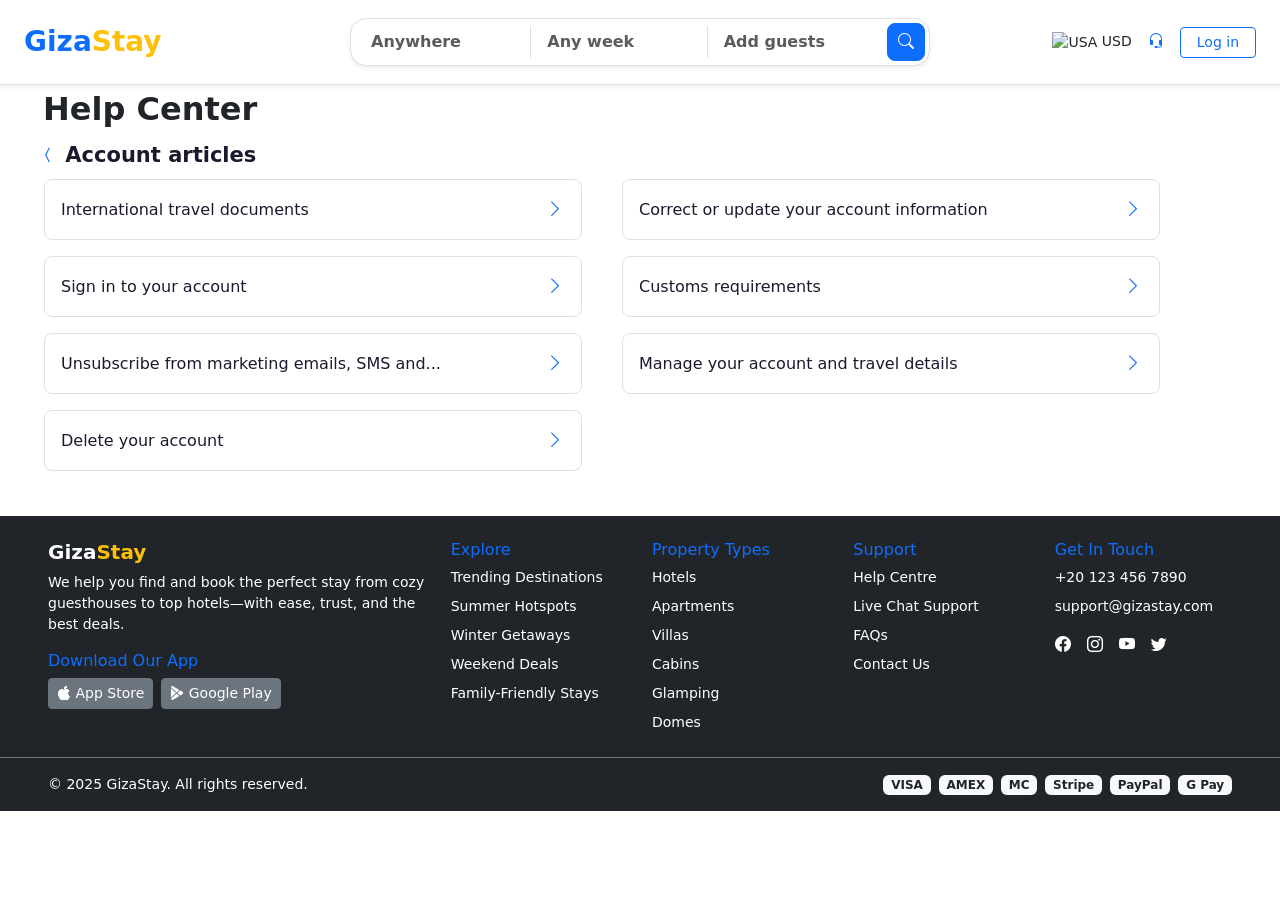
==== GizaStay-Final/account.html @ 83911e8e "final project" ====
<!doctype html>
<html lang="en">
  <head>
    <meta charset="UTF-8" />
    <meta name="viewport" content="width=device-width, initial-scale=1.0" />
    <link rel="preconnect" href="https://fonts.googleapis.com" />
    <link rel="preconnect" href="https://fonts.gstatic.com" crossorigin />
    <link
      rel="stylesheet"
      href="https://cdnjs.cloudflare.com/ajax/libs/font-awesome/6.5.1/css/all.min.css"
    />
    <link
      href="https://cdn.jsdelivr.net/npm/bootstrap@5.3.8/dist/css/bootstrap.min.css"
      rel="stylesheet"
    />
    <script src="https://code.iconify.design/iconify-icon/2.1.0/iconify-icon.min.js"></script>
    <link
      rel="stylesheet"
      href="https://cdn.jsdelivr.net/npm/bootstrap-icons@1.13.1/font/bootstrap-icons.min.css"
    />
    <link rel="stylesheet" href="css/account.css" />
    <title>Account articles</title>
  </head>
  <body>
    <section id="account.html" class="acc-page">
    <style>
      @media (min-width: 992px) {
        .nav-search-box {
          position: absolute;
          left: 50%;
          transform: translateX(-50%);
        }
      }
    </style>
    <nav class="navbar bg-white border-bottom shadow-sm py-3 sticky-top">
      <div
        class="container-fluid px-4 d-flex align-items-center gap-3 flex-wrap position-relative"
      >
        <a
          href="index.html"
          class="navbar-brand fw-bold fs-3 text-primary order-1 me-0"
          >Giza<span class="text-warning">Stay</span></a
        >

        <div
          class="nav-search-box d-flex align-items-center bg-white border rounded-4 p-1 shadow-sm w-100 mx-auto order-3 order-lg-2 flex-lg-grow-1"
          style="max-width: 580px"
        >
          <div
            class="d-flex align-items-center justify-content-between px-3 py-1 flex-fill border-end"
          >
            <input
              type="text"
              id="navDest"
              class="form-control border-0 p-0 fw-bold shadow-none text-dark bg-transparent"
              placeholder="Anywhere"
              readonly
            />
          </div>
          <div
            class="d-flex align-items-center justify-content-between px-3 py-1 flex-fill border-end"
          >
            <input
              type="text"
              id="navDates"
              class="form-control border-0 p-0 fw-bold shadow-none text-dark bg-transparent"
              placeholder="Any week"
              readonly
            />
          </div>
          <div
            class="d-flex align-items-center justify-content-between px-3 py-1 flex-fill"
          >
            <input
              type="text"
              id="navGuests"
              class="form-control border-0 p-0 fw-bold shadow-none text-dark bg-transparent"
              placeholder="Add guests"
              readonly
            />
          </div>
          <button
            type="button"
            class="btn btn-primary rounded-3 d-flex align-items-center justify-content-center flex-shrink-0 ms-1"
            style="width: 38px; height: 38px"
            data-bs-toggle="modal"
            data-bs-target="#navSearchModal"
          >
            <i class="bi bi-search"></i>
          </button>
        </div>

        <div class="d-flex align-items-center gap-3 order-2 ms-auto order-lg-3">
          <span class="small"
            ><img src="https://flagcdn.com/w20/us.png" width="16" alt="USA" />
            USD</span
          >
          <a href="helpcen.html" class="text-primary"
            ><i class="bi bi-headset"></i
          ></a>
          <a href="profile.html" class="profile-link"
            ><img
              src="https://i.pravatar.cc/100?img=47"
              width="32"
              height="32"
              class="rounded-circle"
          /></a>
        </div>
      </div>
    </nav>

    <div
      class="modal fade"
      id="navSearchModal"
      tabindex="-1"
      aria-labelledby="navSearchModalLabel"
      aria-hidden="true"
    >
      <div class="modal-dialog">
        <div class="modal-content">
          <div class="modal-header">
            <h1 class="modal-title fs-5" id="navSearchModalLabel">
              Search stays
            </h1>
            <button
              type="button"
              class="btn-close"
              data-bs-dismiss="modal"
              aria-label="Close"
            ></button>
          </div>
          <div class="modal-body">
            <label class="form-label fw-semibold" for="mDest"
              >Destination</label
            >
            <input
              type="text"
              id="mDest"
              class="form-control mb-1"
              placeholder="e.g. Cairo, Barcelona, Nice"
            />
            <div id="mDestError" class="text-danger small mb-2 d-none">
              Please enter a destination.
            </div>
            <label class="form-label fw-semibold" for="mCheckin"
              >Check in</label
            >
            <input type="date" id="mCheckin" class="form-control mb-3" />
            <label class="form-label fw-semibold" for="mCheckout"
              >Check out</label
            >
            <input type="date" id="mCheckout" class="form-control mb-2" />
            <div id="mDatesError" class="text-danger small mb-2 d-none">
              Check-out date must be after check-in date.
            </div>
            <label class="form-label fw-semibold" for="mGuests">Guests</label>
            <select id="mGuests" class="form-select">
              <option value="1">1 guest</option>
              <option value="2" selected>2 guests</option>
              <option value="3">3 guests</option>
              <option value="4">4+ guests</option>
            </select>
          </div>
          <div class="modal-footer">
            <button
              type="button"
              class="btn btn-secondary"
              data-bs-dismiss="modal"
            >
              Close
            </button>
            <button
              type="button"
              class="btn btn-primary"
              id="searchApply"
            >
              Search
            </button>
          </div>
        </div>
      </div>
    </div>

<div class="container">
        <div class="hero-content">
          <div class="everything">
            <h1>Help Center</h1>
            <h3 id="pageTitle">
              <a
                href="helpcen.html"
                class="text-decoration-none text-primary"
                aria-label="Back to Help Center"
                ><i class="bi bi-chevron-compact-left"></i></a
              >
              Account articles
            </h3>

            <div class="help-grid">
              <a href="Interna.html" class="help-item">
                <span class="label">International travel documents</span>
                <span class="arrow"><i class="bi bi-chevron-right"></i></span>
              </a>

              <a href="#help" class="help-item" data-article="update-info">
                <span class="label"
                  >Correct or update your account information</span
                >
                <span class="arrow"><i class="bi bi-chevron-right"></i></span>
              </a>

              <a href="#help" class="help-item" data-article="sign-in">
                <span class="label">Sign in to your account</span>
                <span class="arrow"><i class="bi bi-chevron-right"></i></span>
              </a>

              <a href="#help" class="help-item" data-article="customs">
                <span class="label">Customs requirements</span>
                <span class="arrow"><i class="bi bi-chevron-right"></i></span>
              </a>

              <a href="#help" class="help-item" data-article="unsubscribe">
                <span class="label"
                  >Unsubscribe from marketing emails, SMS and...</span
                >
                <span class="arrow"><i class="bi bi-chevron-right"></i></span>
              </a>

              <a href="#help" class="help-item" data-article="manage">
                <span class="label"
                  >Manage your account and travel details</span
                >
                <span class="arrow"><i class="bi bi-chevron-right"></i></span>
              </a>

              <a href="#help" class="help-item" data-article="delete">
                <span class="label">Delete your account</span>
                <span class="arrow"><i class="bi bi-chevron-right"></i></span>
              </a>
            </div>
          </div>
        </div>
      </div>
    </section>
        <footer class="bg-dark text-white mt-5">
      <div class="container-fluid px-5 py-4">
        <div class="row g-4">
          <div class="col-lg-4">
            <h5 class="fw-bold">Giza<span class="text-warning">Stay</span></h5>

            <p class="small">
              We help you find and book the perfect stay from cozy guesthouses
              to top hotels—with ease, trust, and the best deals.
            </p>

            <h6 class="text-primary">Download Our App</h6>

            <div class="d-flex gap-2">
              <a href="#" class="btn btn-secondary btn-sm">
                <i class="bi bi-apple"></i>
                App Store
              </a>

              <a href="#" class="btn btn-secondary btn-sm">
                <i class="bi bi-google-play"></i>
                Google Play
              </a>
            </div>
          </div>

          <div class="col-6 col-lg-2">
            <h6 class="text-primary">Explore</h6>

            <a
              href="#"
              class="d-block text-white text-decoration-none small mb-2"
              >Trending Destinations</a
            >
            <a
              href="#"
              class="d-block text-white text-decoration-none small mb-2"
              >Summer Hotspots</a
            >
            <a
              href="#"
              class="d-block text-white text-decoration-none small mb-2"
              >Winter Getaways</a
            >
            <a
              href="#"
              class="d-block text-white text-decoration-none small mb-2"
              >Weekend Deals</a
            >
            <a href="#" class="d-block text-white text-decoration-none small"
              >Family-Friendly Stays</a
            >
          </div>

          <div class="col-6 col-lg-2">
            <h6 class="text-primary">Property Types</h6>

            <a
              href="#"
              class="d-block text-white text-decoration-none small mb-2"
              >Hotels</a
            >
            <a
              href="#"
              class="d-block text-white text-decoration-none small mb-2"
              >Apartments</a
            >
            <a
              href="#"
              class="d-block text-white text-decoration-none small mb-2"
              >Villas</a
            >
            <a
              href="#"
              class="d-block text-white text-decoration-none small mb-2"
              >Cabins</a
            >
            <a
              href="#"
              class="d-block text-white text-decoration-none small mb-2"
              >Glamping</a
            >
            <a href="#" class="d-block text-white text-decoration-none small"
              >Domes</a
            >
          </div>

          <div class="col-6 col-lg-2">
            <h6 class="text-primary">Support</h6>

            <a
              href="helpcen.html"
              class="d-block text-white text-decoration-none small mb-2"
              >Help Centre</a
            >
            <a
              href="#"
              class="d-block text-white text-decoration-none small mb-2"
              >Live Chat Support</a
            >
            <a
              href="#"
              class="d-block text-white text-decoration-none small mb-2"
              >FAQs</a
            >
            <a href="#" class="d-block text-white text-decoration-none small"
              >Contact Us</a
            >
          </div>

          <div class="col-6 col-lg-2">
            <h6 class="text-primary">Get In Touch</h6>

            <p class="small mb-2">+20 123 456 7890</p>
            <p class="small">support@gizastay.com</p>

            <div class="d-flex gap-3">
              <a href="#" class="text-white">
                <i class="bi bi-facebook"></i>
              </a>

              <a href="#" class="text-white">
                <i class="bi bi-instagram"></i>
              </a>

              <a href="#" class="text-white">
                <i class="bi bi-youtube"></i>
              </a>

              <a href="#" class="text-white">
                <i class="bi bi-twitter"></i>
              </a>
            </div>
          </div>
        </div>
      </div>

      <div class="border-top border-secondary py-3">
        <div class="container-fluid px-5">
          <div
            class="d-flex flex-column flex-md-row justify-content-between align-items-center gap-3"
          >
            <small> © 2025 GizaStay. All rights reserved. </small>

            <div class="d-flex gap-2">
              <span class="badge bg-light text-dark">VISA</span>
              <span class="badge bg-light text-dark">AMEX</span>
              <span class="badge bg-light text-dark">MC</span>
              <span class="badge bg-light text-dark">Stripe</span>
              <span class="badge bg-light text-dark">PayPal</span>
              <span class="badge bg-light text-dark">G Pay</span>
            </div>
          </div>
        </div>
      </div>
    </footer>

    <script src="js/helpcen.js"></script>
    <script src="https://cdn.jsdelivr.net/npm/bootstrap@5.3.3/dist/js/bootstrap.bundle.min.js"></script>
    <script src="script.js"></script>
    <script src="js/app.js"></script>
  </body>
</html>
---- GizaStay-Final/css/account.css ----
.help-grid {
  display: grid;
  grid-template-columns: 1fr 1fr;
  gap: 16px 40px;
  position: relative;
  left: -38px;
  bottom: -3px;
}

.help-item {
  display: flex;
  align-items: center;
  gap: 12px;
  padding: 16px;
  border: 1px solid #e0e0e0;
  border-radius: 8px;
  text-decoration: none;
  color: #1a1a2e;
}

.help-item .arrow {
  margin-left: auto;
}
.everything h1 {
  font-size: 32px;
  line-height: 42px;
  font-weight: 600;
  position: relative;
  top: 3px;
  left: -39px;
}
.everything h3 {
  font-size: 21px;
  line-height: 32px;
  font-weight: 600;
  color: #1a1a2e;
  position: relative;
  bottom: -4px;
  left: -42px;
}
.everything i {
  font-size: 18px;
  position: relative;
  top: 0px;
  color: #0d6efd;
  left: -1px;
}
.help-item:hover {
  box-shadow: 5px 5px 10px rgb(0, 89, 255);
  transition: 0.3s;
}
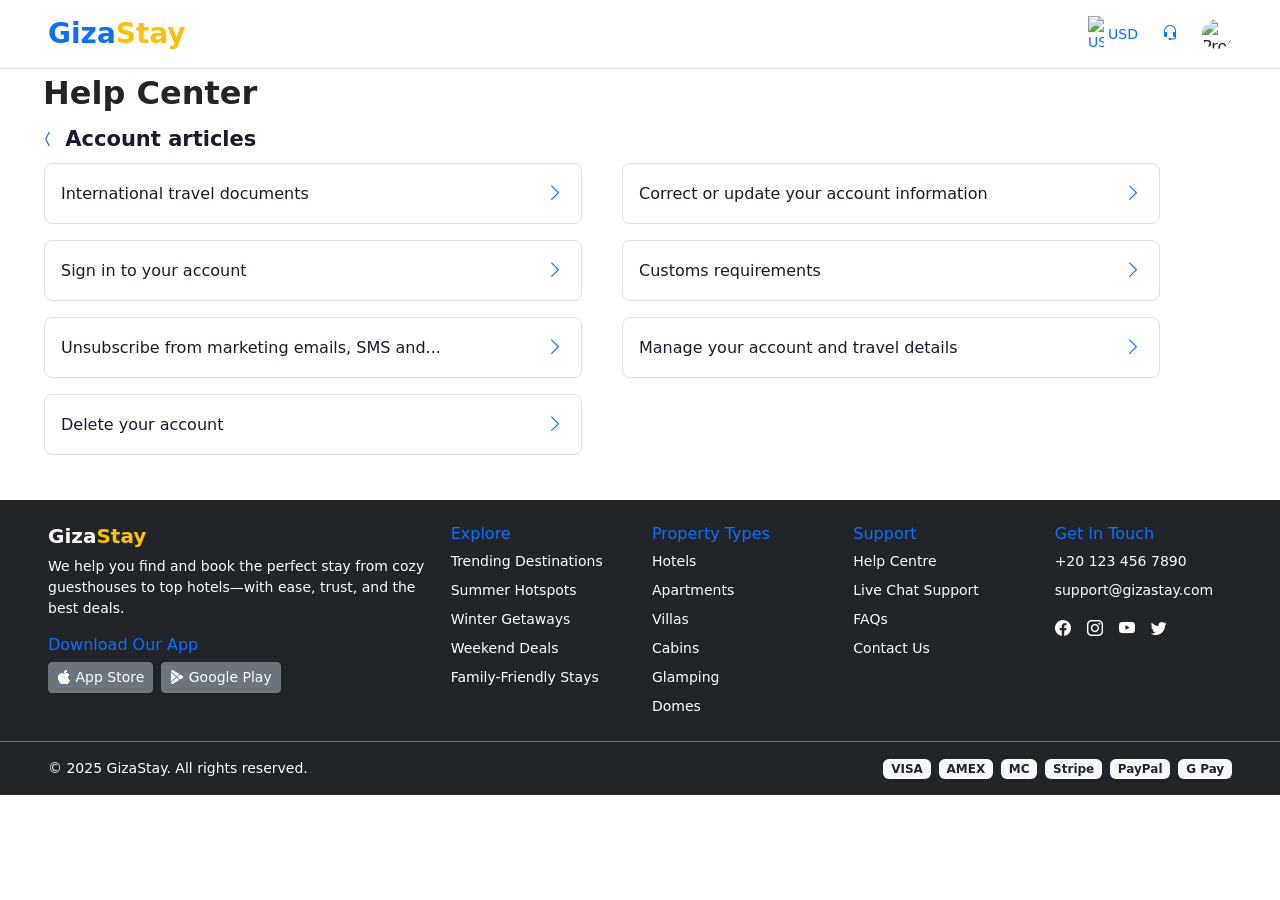
==== commit f750e941: "help center updated" ====
--- a/GizaStay-Final/account.html
+++ b/GizaStay-Final/account.html
@@ -1,406 +1,224 @@
-<!doctype html>
+<!DOCTYPE html>
 <html lang="en">
-  <head>
-    <meta charset="UTF-8" />
-    <meta name="viewport" content="width=device-width, initial-scale=1.0" />
-    <link rel="preconnect" href="https://fonts.googleapis.com" />
-    <link rel="preconnect" href="https://fonts.gstatic.com" crossorigin />
-    <link
-      rel="stylesheet"
-      href="https://cdnjs.cloudflare.com/ajax/libs/font-awesome/6.5.1/css/all.min.css"
-    />
-    <link
-      href="https://cdn.jsdelivr.net/npm/bootstrap@5.3.8/dist/css/bootstrap.min.css"
-      rel="stylesheet"
-    />
+    <head>
+<meta charset="UTF-8">
+    <meta name="viewport" content="width=device-width, initial-scale=1.0">
+      <link rel="preconnect" href="https://fonts.googleapis.com">
+    <link rel="preconnect" href="https://fonts.gstatic.com" crossorigin>
+    <link rel="stylesheet" href="https://cdnjs.cloudflare.com/ajax/libs/font-awesome/6.5.1/css/all.min.css">
+    <link href="https://cdn.jsdelivr.net/npm/bootstrap@5.3.8/dist/css/bootstrap.min.css" rel="stylesheet">
     <script src="https://code.iconify.design/iconify-icon/2.1.0/iconify-icon.min.js"></script>
-    <link
-      rel="stylesheet"
-      href="https://cdn.jsdelivr.net/npm/bootstrap-icons@1.13.1/font/bootstrap-icons.min.css"
-    />
-    <link rel="stylesheet" href="css/account.css" />
-    <title>Account articles</title>
-  </head>
-  <body>
+   <link rel="stylesheet" href="https://cdn.jsdelivr.net/npm/bootstrap-icons@1.13.1/font/bootstrap-icons.min.css">
+   <link rel="stylesheet" href="css/account.css">
+   <title>Account articles</title>
+   </head>
+   <body>
     <section id="account.html" class="acc-page">
-    <style>
-      @media (min-width: 992px) {
-        .nav-search-box {
-          position: absolute;
-          left: 50%;
-          transform: translateX(-50%);
-        }
-      }
-    </style>
-    <nav class="navbar bg-white border-bottom shadow-sm py-3 sticky-top">
-      <div
-        class="container-fluid px-4 d-flex align-items-center gap-3 flex-wrap position-relative"
+        <!-- navbar -->
+           <nav class="navbar bg-white border-bottom">
+  <div class="container-fluid px-5">
+
+    <a href="#" class="navbar-brand fw-bold fs-3 text-primary">
+      Giza<span class="text-warning">Stay</span>
+    </a>
+
+    <div class="d-flex align-items-center gap-4">
+
+      <a href="#" class="text-decoration-none text-primary small d-flex align-items-center gap-1">
+        <img
+          src="https://flagcdn.com/w20/us.png"
+          width="16"
+          alt="USA"
+        >
+        USD
+      </a>
+
+      <a href="#" class="text-primary">
+        <i class="bi bi-headset"></i>
+      </a>
+
+      <img
+        src="https://i.pravatar.cc/100?img=47"
+        class="rounded-circle"
+        width="30"
+        height="30"
+        alt="Profile"
       >
-        <a
-          href="index.html"
-          class="navbar-brand fw-bold fs-3 text-primary order-1 me-0"
-          >Giza<span class="text-warning">Stay</span></a
-        >
-
-        <div
-          class="nav-search-box d-flex align-items-center bg-white border rounded-4 p-1 shadow-sm w-100 mx-auto order-3 order-lg-2 flex-lg-grow-1"
-          style="max-width: 580px"
-        >
-          <div
-            class="d-flex align-items-center justify-content-between px-3 py-1 flex-fill border-end"
-          >
-            <input
-              type="text"
-              id="navDest"
-              class="form-control border-0 p-0 fw-bold shadow-none text-dark bg-transparent"
-              placeholder="Anywhere"
-              readonly
-            />
-          </div>
-          <div
-            class="d-flex align-items-center justify-content-between px-3 py-1 flex-fill border-end"
-          >
-            <input
-              type="text"
-              id="navDates"
-              class="form-control border-0 p-0 fw-bold shadow-none text-dark bg-transparent"
-              placeholder="Any week"
-              readonly
-            />
-          </div>
-          <div
-            class="d-flex align-items-center justify-content-between px-3 py-1 flex-fill"
-          >
-            <input
-              type="text"
-              id="navGuests"
-              class="form-control border-0 p-0 fw-bold shadow-none text-dark bg-transparent"
-              placeholder="Add guests"
-              readonly
-            />
-          </div>
-          <button
-            type="button"
-            class="btn btn-primary rounded-3 d-flex align-items-center justify-content-center flex-shrink-0 ms-1"
-            style="width: 38px; height: 38px"
-            data-bs-toggle="modal"
-            data-bs-target="#navSearchModal"
-          >
-            <i class="bi bi-search"></i>
-          </button>
-        </div>
-
-        <div class="d-flex align-items-center gap-3 order-2 ms-auto order-lg-3">
-          <span class="small"
-            ><img src="https://flagcdn.com/w20/us.png" width="16" alt="USA" />
-            USD</span
-          >
-          <a href="helpcen.html" class="text-primary"
-            ><i class="bi bi-headset"></i
-          ></a>
-          <a href="profile.html" class="profile-link"
-            ><img
-              src="https://i.pravatar.cc/100?img=47"
-              width="32"
-              height="32"
-              class="rounded-circle"
-          /></a>
-        </div>
-      </div>
-    </nav>
-
-    <div
-      class="modal fade"
-      id="navSearchModal"
-      tabindex="-1"
-      aria-labelledby="navSearchModalLabel"
-      aria-hidden="true"
-    >
-      <div class="modal-dialog">
-        <div class="modal-content">
-          <div class="modal-header">
-            <h1 class="modal-title fs-5" id="navSearchModalLabel">
-              Search stays
-            </h1>
-            <button
-              type="button"
-              class="btn-close"
-              data-bs-dismiss="modal"
-              aria-label="Close"
-            ></button>
-          </div>
-          <div class="modal-body">
-            <label class="form-label fw-semibold" for="mDest"
-              >Destination</label
-            >
-            <input
-              type="text"
-              id="mDest"
-              class="form-control mb-1"
-              placeholder="e.g. Cairo, Barcelona, Nice"
-            />
-            <div id="mDestError" class="text-danger small mb-2 d-none">
-              Please enter a destination.
-            </div>
-            <label class="form-label fw-semibold" for="mCheckin"
-              >Check in</label
-            >
-            <input type="date" id="mCheckin" class="form-control mb-3" />
-            <label class="form-label fw-semibold" for="mCheckout"
-              >Check out</label
-            >
-            <input type="date" id="mCheckout" class="form-control mb-2" />
-            <div id="mDatesError" class="text-danger small mb-2 d-none">
-              Check-out date must be after check-in date.
-            </div>
-            <label class="form-label fw-semibold" for="mGuests">Guests</label>
-            <select id="mGuests" class="form-select">
-              <option value="1">1 guest</option>
-              <option value="2" selected>2 guests</option>
-              <option value="3">3 guests</option>
-              <option value="4">4+ guests</option>
-            </select>
-          </div>
-          <div class="modal-footer">
-            <button
-              type="button"
-              class="btn btn-secondary"
-              data-bs-dismiss="modal"
-            >
-              Close
-            </button>
-            <button
-              type="button"
-              class="btn btn-primary"
-              id="searchApply"
-            >
-              Search
-            </button>
-          </div>
-        </div>
-      </div>
+
     </div>
 
-<div class="container">
-        <div class="hero-content">
-          <div class="everything">
-            <h1>Help Center</h1>
-            <h3 id="pageTitle">
-              <a
-                href="helpcen.html"
-                class="text-decoration-none text-primary"
-                aria-label="Back to Help Center"
-                ><i class="bi bi-chevron-compact-left"></i></a
-              >
-              Account articles
-            </h3>
-
-            <div class="help-grid">
-              <a href="Interna.html" class="help-item">
-                <span class="label">International travel documents</span>
-                <span class="arrow"><i class="bi bi-chevron-right"></i></span>
-              </a>
-
-              <a href="#help" class="help-item" data-article="update-info">
-                <span class="label"
-                  >Correct or update your account information</span
-                >
-                <span class="arrow"><i class="bi bi-chevron-right"></i></span>
-              </a>
-
-              <a href="#help" class="help-item" data-article="sign-in">
-                <span class="label">Sign in to your account</span>
-                <span class="arrow"><i class="bi bi-chevron-right"></i></span>
-              </a>
-
-              <a href="#help" class="help-item" data-article="customs">
-                <span class="label">Customs requirements</span>
-                <span class="arrow"><i class="bi bi-chevron-right"></i></span>
-              </a>
-
-              <a href="#help" class="help-item" data-article="unsubscribe">
-                <span class="label"
-                  >Unsubscribe from marketing emails, SMS and...</span
-                >
-                <span class="arrow"><i class="bi bi-chevron-right"></i></span>
-              </a>
-
-              <a href="#help" class="help-item" data-article="manage">
-                <span class="label"
-                  >Manage your account and travel details</span
-                >
-                <span class="arrow"><i class="bi bi-chevron-right"></i></span>
-              </a>
-
-              <a href="#help" class="help-item" data-article="delete">
-                <span class="label">Delete your account</span>
-                <span class="arrow"><i class="bi bi-chevron-right"></i></span>
-              </a>
-            </div>
-          </div>
-        </div>
-      </div>
+  </div>
+</nav>
+           <div class="container">
+            <div class="hero-content">
+                <div class="everything">
+                    <h1>Help Center</h1>
+          <h3 id="pageTitle"><i class="bi bi-chevron-compact-left"></i>
+          Account articles
+        </h3>
+
+        <div class="help-grid">
+            <a href="Interna.html" class="help-item">
+              <span class="label">International travel documents</span>
+               <span class="arrow"><i class="bi bi-chevron-right"></i></span>
+            </a>
+
+            <a href="#" class="help-item">
+              <span class="label">Correct or update your account information</span>
+               <span class="arrow"><i class="bi bi-chevron-right"></i></span>
+            </a>
+
+            <a href="#" class="help-item">
+              <span class="label">Sign in to your account</span>
+               <span class="arrow"><i class="bi bi-chevron-right"></i></span>
+            </a>
+
+            <a href="#" class="help-item">
+              <span class="label">Customs requirements</span>
+               <span class="arrow"><i class="bi bi-chevron-right"></i></span>
+            </a>
+
+            <a href="#" class="help-item">
+              <span class="label">Unsubscribe from marketing emails, SMS and...</span>
+               <span class="arrow"><i class="bi bi-chevron-right"></i></span>
+            </a>
+
+            <a href="#" class="help-item">
+              <span class="label">Manage your account and travel details</span>
+               <span class="arrow"><i class="bi bi-chevron-right"></i></span>
+            </a>
+
+            <a href="#" class="help-item">
+              <span class="label">Delete your account</span>
+               <span class="arrow"><i class="bi bi-chevron-right"></i></span>
+            </a>
+        </div>
+
+                </div>
+            </div>
+        </div>
     </section>
-        <footer class="bg-dark text-white mt-5">
-      <div class="container-fluid px-5 py-4">
+     <!-- footer -->
+<footer class="bg-dark text-white mt-5">
+    <div class="container-fluid px-5 py-4">
         <div class="row g-4">
-          <div class="col-lg-4">
-            <h5 class="fw-bold">Giza<span class="text-warning">Stay</span></h5>
-
-            <p class="small">
-              We help you find and book the perfect stay from cozy guesthouses
-              to top hotels—with ease, trust, and the best deals.
-            </p>
-
-            <h6 class="text-primary">Download Our App</h6>
-
-            <div class="d-flex gap-2">
-              <a href="#" class="btn btn-secondary btn-sm">
-                <i class="bi bi-apple"></i>
-                App Store
-              </a>
-
-              <a href="#" class="btn btn-secondary btn-sm">
-                <i class="bi bi-google-play"></i>
-                Google Play
-              </a>
-            </div>
-          </div>
-
-          <div class="col-6 col-lg-2">
-            <h6 class="text-primary">Explore</h6>
-
-            <a
-              href="#"
-              class="d-block text-white text-decoration-none small mb-2"
-              >Trending Destinations</a
-            >
-            <a
-              href="#"
-              class="d-block text-white text-decoration-none small mb-2"
-              >Summer Hotspots</a
-            >
-            <a
-              href="#"
-              class="d-block text-white text-decoration-none small mb-2"
-              >Winter Getaways</a
-            >
-            <a
-              href="#"
-              class="d-block text-white text-decoration-none small mb-2"
-              >Weekend Deals</a
-            >
-            <a href="#" class="d-block text-white text-decoration-none small"
-              >Family-Friendly Stays</a
-            >
-          </div>
-
-          <div class="col-6 col-lg-2">
-            <h6 class="text-primary">Property Types</h6>
-
-            <a
-              href="#"
-              class="d-block text-white text-decoration-none small mb-2"
-              >Hotels</a
-            >
-            <a
-              href="#"
-              class="d-block text-white text-decoration-none small mb-2"
-              >Apartments</a
-            >
-            <a
-              href="#"
-              class="d-block text-white text-decoration-none small mb-2"
-              >Villas</a
-            >
-            <a
-              href="#"
-              class="d-block text-white text-decoration-none small mb-2"
-              >Cabins</a
-            >
-            <a
-              href="#"
-              class="d-block text-white text-decoration-none small mb-2"
-              >Glamping</a
-            >
-            <a href="#" class="d-block text-white text-decoration-none small"
-              >Domes</a
-            >
-          </div>
-
-          <div class="col-6 col-lg-2">
-            <h6 class="text-primary">Support</h6>
-
-            <a
-              href="helpcen.html"
-              class="d-block text-white text-decoration-none small mb-2"
-              >Help Centre</a
-            >
-            <a
-              href="#"
-              class="d-block text-white text-decoration-none small mb-2"
-              >Live Chat Support</a
-            >
-            <a
-              href="#"
-              class="d-block text-white text-decoration-none small mb-2"
-              >FAQs</a
-            >
-            <a href="#" class="d-block text-white text-decoration-none small"
-              >Contact Us</a
-            >
-          </div>
-
-          <div class="col-6 col-lg-2">
-            <h6 class="text-primary">Get In Touch</h6>
-
-            <p class="small mb-2">+20 123 456 7890</p>
-            <p class="small">support@gizastay.com</p>
-
-            <div class="d-flex gap-3">
-              <a href="#" class="text-white">
-                <i class="bi bi-facebook"></i>
-              </a>
-
-              <a href="#" class="text-white">
-                <i class="bi bi-instagram"></i>
-              </a>
-
-              <a href="#" class="text-white">
-                <i class="bi bi-youtube"></i>
-              </a>
-
-              <a href="#" class="text-white">
-                <i class="bi bi-twitter"></i>
-              </a>
-            </div>
-          </div>
-        </div>
-      </div>
-
-      <div class="border-top border-secondary py-3">
+
+            <div class="col-lg-4">
+                <h5 class="fw-bold">
+                    Giza<span class="text-warning">Stay</span>
+                </h5>
+
+                <p class="small">
+                    We help you find and book the perfect stay
+                    from cozy guesthouses to top hotels—with
+                    ease, trust, and the best deals.
+                </p>
+
+                <h6 class="text-primary">Download Our App</h6>
+
+                <div class="d-flex gap-2">
+                    <a href="#" class="btn btn-secondary btn-sm">
+                        <i class="bi bi-apple"></i>
+                        App Store
+                    </a>
+
+                    <a href="#" class="btn btn-secondary btn-sm">
+                        <i class="bi bi-google-play"></i>
+                        Google Play
+                    </a>
+                </div>
+            </div>
+
+            <div class="col-6 col-lg-2">
+                <h6 class="text-primary">Explore</h6>
+
+                <a href="#" class="d-block text-white text-decoration-none small mb-2">Trending Destinations</a>
+                <a href="#" class="d-block text-white text-decoration-none small mb-2">Summer Hotspots</a>
+                <a href="#" class="d-block text-white text-decoration-none small mb-2">Winter Getaways</a>
+                <a href="#" class="d-block text-white text-decoration-none small mb-2">Weekend Deals</a>
+                <a href="#" class="d-block text-white text-decoration-none small">Family-Friendly Stays</a>
+            </div>
+
+            <div class="col-6 col-lg-2">
+                <h6 class="text-primary">Property Types</h6>
+
+                <a href="#" class="d-block text-white text-decoration-none small mb-2">Hotels</a>
+                <a href="#" class="d-block text-white text-decoration-none small mb-2">Apartments</a>
+                <a href="#" class="d-block text-white text-decoration-none small mb-2">Villas</a>
+                <a href="#" class="d-block text-white text-decoration-none small mb-2">Cabins</a>
+                <a href="#" class="d-block text-white text-decoration-none small mb-2">Glamping</a>
+                <a href="#" class="d-block text-white text-decoration-none small">Domes</a>
+            </div>
+
+            <div class="col-6 col-lg-2">
+                <h6 class="text-primary">Support</h6>
+
+                <a href="#" class="d-block text-white text-decoration-none small mb-2">Help Centre</a>
+                <a href="#" class="d-block text-white text-decoration-none small mb-2">Live Chat Support</a>
+                <a href="#" class="d-block text-white text-decoration-none small mb-2">FAQs</a>
+                <a href="#" class="d-block text-white text-decoration-none small">Contact Us</a>
+            </div>
+
+            <div class="col-6 col-lg-2">
+                <h6 class="text-primary">Get In Touch</h6>
+
+                <p class="small mb-2">+20 123 456 7890</p>
+                <p class="small">support@gizastay.com</p>
+
+                <div class="d-flex gap-3">
+                    <a href="#" class="text-white">
+                        <i class="bi bi-facebook"></i>
+                    </a>
+
+                    <a href="#" class="text-white">
+                        <i class="bi bi-instagram"></i>
+                    </a>
+
+                    <a href="#" class="text-white">
+                        <i class="bi bi-youtube"></i>
+                    </a>
+
+                    <a href="#" class="text-white">
+                        <i class="bi bi-twitter"></i>
+                    </a>
+                </div>
+            </div>
+
+        </div>
+    </div>
+
+    <div class="border-top border-secondary py-3">
         <div class="container-fluid px-5">
-          <div
-            class="d-flex flex-column flex-md-row justify-content-between align-items-center gap-3"
-          >
-            <small> © 2025 GizaStay. All rights reserved. </small>
-
-            <div class="d-flex gap-2">
-              <span class="badge bg-light text-dark">VISA</span>
-              <span class="badge bg-light text-dark">AMEX</span>
-              <span class="badge bg-light text-dark">MC</span>
-              <span class="badge bg-light text-dark">Stripe</span>
-              <span class="badge bg-light text-dark">PayPal</span>
-              <span class="badge bg-light text-dark">G Pay</span>
-            </div>
-          </div>
-        </div>
-      </div>
-    </footer>
-
-    <script src="js/helpcen.js"></script>
-    <script src="https://cdn.jsdelivr.net/npm/bootstrap@5.3.3/dist/js/bootstrap.bundle.min.js"></script>
-    <script src="script.js"></script>
-    <script src="js/app.js"></script>
-  </body>
+            <div class="d-flex flex-column flex-md-row justify-content-between align-items-center gap-3">
+
+                <small>
+                    © 2025 GizaStay. All rights reserved.
+                </small>
+
+                <div class="d-flex gap-2">
+                    <span class="badge bg-light text-dark">VISA</span>
+                    <span class="badge bg-light text-dark">AMEX</span>
+                    <span class="badge bg-light text-dark">MC</span>
+                    <span class="badge bg-light text-dark">Stripe</span>
+                    <span class="badge bg-light text-dark">PayPal</span>
+                    <span class="badge bg-light text-dark">G Pay</span>
+                </div>
+
+            </div>
+        </div>
+    </div>
+</footer>
+
+<script>
+  document.addEventListener('DOMContentLoaded', function () {
+    var params = new URLSearchParams(window.location.search);
+    var searchQuery = params.get('search');
+    var pageTitle = document.getElementById('pageTitle');
+
+    if (searchQuery && pageTitle) {
+      pageTitle.innerHTML = '<i class="bi bi-chevron-compact-left"></i> ' + searchQuery;
+    }
+  });
+</script>
+   </body>
 </html>
--- a/GizaStay-Final/css/account.css
+++ b/GizaStay-Final/css/account.css
@@ -1,10 +1,10 @@
 .help-grid {
-  display: grid;
-  grid-template-columns: 1fr 1fr;
-  gap: 16px 40px;
-  position: relative;
-  left: -38px;
-  bottom: -3px;
+ display: grid;
+    grid-template-columns: 1fr 1fr;
+    gap: 16px 40px;
+    position: relative;
+    left: -38px;
+    bottom: -3px;
 }
 
 .help-item {
@@ -21,31 +21,32 @@
 .help-item .arrow {
   margin-left: auto;
 }
-.everything h1 {
-  font-size: 32px;
-  line-height: 42px;
-  font-weight: 600;
-  position: relative;
-  top: 3px;
-  left: -39px;
+.everything h1{
+    font-size: 32px;
+    line-height: 42px;
+    font-weight: 600;
+    position: relative;
+    top: 3px;
+    left: -39px;
 }
-.everything h3 {
+.everything h3{
   font-size: 21px;
-  line-height: 32px;
-  font-weight: 600;
-  color: #1a1a2e;
-  position: relative;
-  bottom: -4px;
-  left: -42px;
+    line-height: 32px;
+    font-weight: 600;
+    color: #1a1a2e;
+    position: relative;
+    bottom: -4px;
+    left: -42px;
 }
-.everything i {
-  font-size: 18px;
-  position: relative;
-  top: 0px;
-  color: #0d6efd;
-  left: -1px;
+.everything i{
+    font-size: 18px;
+    position: relative;
+    top: 0px;
+    color: #0d6efd;
+    left: -1px;
 }
-.help-item:hover {
-  box-shadow: 5px 5px 10px rgb(0, 89, 255);
-  transition: 0.3s;
+.help-item:hover{
+      box-shadow: 5px 5px 10px rgb(0, 89, 255);
+       transition: 0.3s;
+
 }
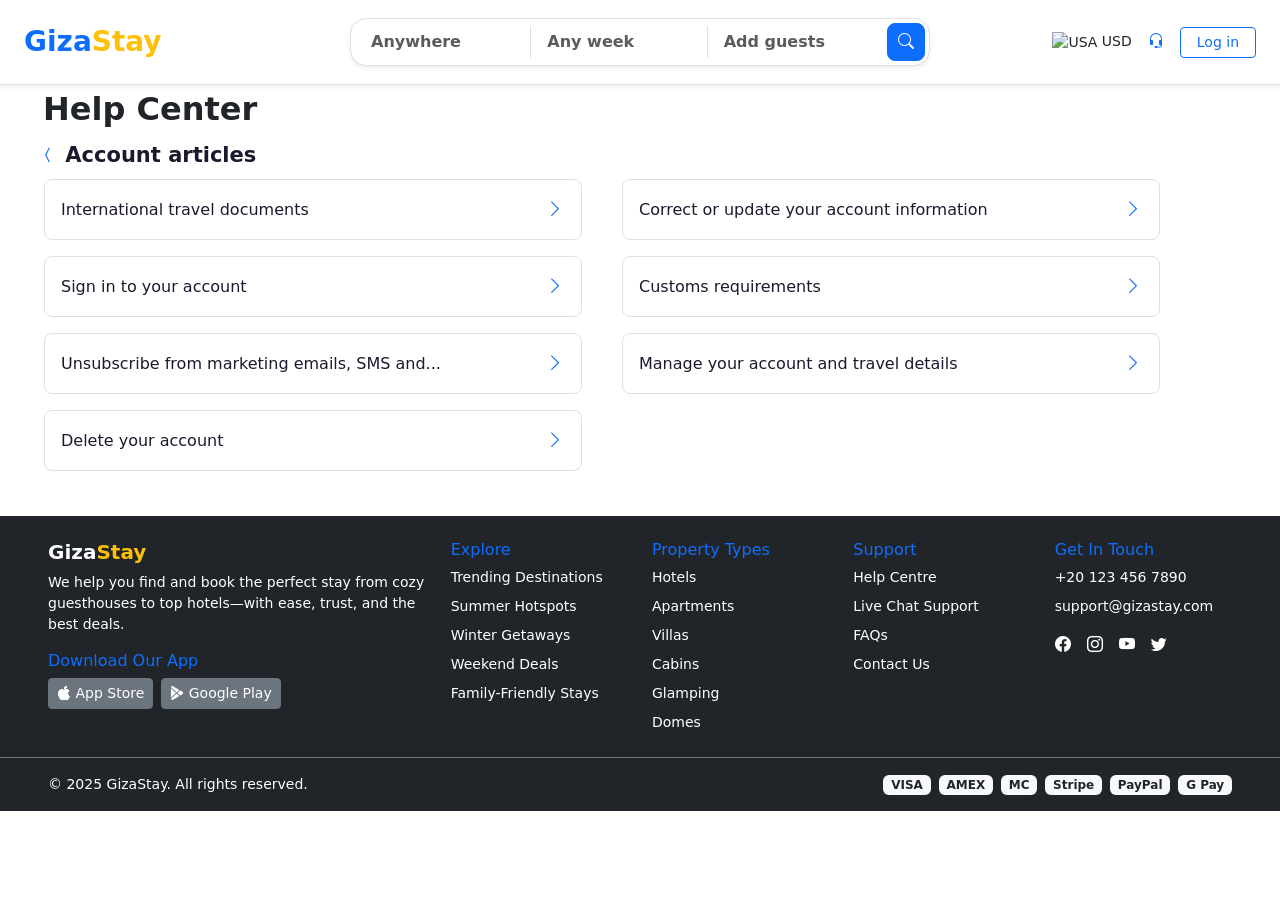
==== commit f196c6c3: "bug fixes" ====
--- a/GizaStay-Final/account.html
+++ b/GizaStay-Final/account.html
@@ -14,41 +14,159 @@
    </head>
    <body>
     <section id="account.html" class="acc-page">
-        <!-- navbar -->
-           <nav class="navbar bg-white border-bottom">
-  <div class="container-fluid px-5">
-
-    <a href="#" class="navbar-brand fw-bold fs-3 text-primary">
-      Giza<span class="text-warning">Stay</span>
-    </a>
-
-    <div class="d-flex align-items-center gap-4">
-
-      <a href="#" class="text-decoration-none text-primary small d-flex align-items-center gap-1">
-        <img
-          src="https://flagcdn.com/w20/us.png"
-          width="16"
-          alt="USA"
+               <style>
+      @media (min-width: 992px) {
+        .nav-search-box {
+          position: absolute;
+          left: 50%;
+          transform: translateX(-50%);
+        }
+      }
+    </style>
+    <nav class="navbar bg-white border-bottom shadow-sm py-3 sticky-top">
+      <div
+        class="container-fluid px-4 d-flex align-items-center gap-3 flex-wrap position-relative"
+      >
+        <a
+          href="index.html"
+          class="navbar-brand fw-bold fs-3 text-primary order-1 me-0"
+          >Giza<span class="text-warning">Stay</span></a
         >
-        USD
-      </a>
-
-      <a href="#" class="text-primary">
-        <i class="bi bi-headset"></i>
-      </a>
-
-      <img
-        src="https://i.pravatar.cc/100?img=47"
-        class="rounded-circle"
-        width="30"
-        height="30"
-        alt="Profile"
-      >
-
+
+        <div
+          class="nav-search-box d-flex align-items-center bg-white border rounded-4 p-1 shadow-sm w-100 mx-auto order-3 order-lg-2 flex-lg-grow-1"
+          style="max-width: 580px"
+        >
+          <div
+            class="d-flex align-items-center justify-content-between px-3 py-1 flex-fill border-end"
+          >
+            <input
+              type="text"
+              id="navDest"
+              class="form-control border-0 p-0 fw-bold shadow-none text-dark bg-transparent"
+              placeholder="Anywhere"
+              readonly
+            />
+          </div>
+          <div
+            class="d-flex align-items-center justify-content-between px-3 py-1 flex-fill border-end"
+          >
+            <input
+              type="text"
+              id="navDates"
+              class="form-control border-0 p-0 fw-bold shadow-none text-dark bg-transparent"
+              placeholder="Any week"
+              readonly
+            />
+          </div>
+          <div
+            class="d-flex align-items-center justify-content-between px-3 py-1 flex-fill"
+          >
+            <input
+              type="text"
+              id="navGuests"
+              class="form-control border-0 p-0 fw-bold shadow-none text-dark bg-transparent"
+              placeholder="Add guests"
+              readonly
+            />
+          </div>
+          <button
+            type="button"
+            class="btn btn-primary rounded-3 d-flex align-items-center justify-content-center flex-shrink-0 ms-1"
+            style="width: 38px; height: 38px"
+            data-bs-toggle="modal"
+            data-bs-target="#navSearchModal"
+          >
+            <i class="bi bi-search"></i>
+          </button>
+        </div>
+
+        <div class="d-flex align-items-center gap-3 order-2 ms-auto order-lg-3">
+          <span class="small"
+            ><img src="https://flagcdn.com/w20/us.png" width="16" alt="USA" />
+            USD</span
+          >
+          <a href="helpcen.html" class="text-primary"
+            ><i class="bi bi-headset"></i
+          ></a>
+          <a href="profile.html" class="profile-link"
+            ><img
+              src="https://i.pravatar.cc/100?img=47"
+              width="32"
+              height="32"
+              class="rounded-circle"
+          /></a>
+        </div>
+      </div>
+    </nav>
+
+    <div
+      class="modal fade"
+      id="navSearchModal"
+      tabindex="-1"
+      aria-labelledby="navSearchModalLabel"
+      aria-hidden="true"
+    >
+      <div class="modal-dialog">
+        <div class="modal-content">
+          <div class="modal-header">
+            <h1 class="modal-title fs-5" id="navSearchModalLabel">
+              Search stays
+            </h1>
+            <button
+              type="button"
+              class="btn-close"
+              data-bs-dismiss="modal"
+              aria-label="Close"
+            ></button>
+          </div>
+          <div class="modal-body">
+            <label class="form-label fw-semibold" for="mDest"
+              >Destination</label
+            >
+            <input
+              type="text"
+              id="mDest"
+              class="form-control mb-1"
+              placeholder="e.g. Cairo, Barcelona, Nice"
+            />
+            <div id="mDestError" class="text-danger small mb-2 d-none">
+              Please enter a destination.
+            </div>
+            <label class="form-label fw-semibold" for="mCheckin"
+              >Check in</label
+            >
+            <input type="date" id="mCheckin" class="form-control mb-3" />
+            <label class="form-label fw-semibold" for="mCheckout"
+              >Check out</label
+            >
+            <input type="date" id="mCheckout" class="form-control mb-2" />
+            <div id="mDatesError" class="text-danger small mb-2 d-none">
+              Check-out date must be after check-in date.
+            </div>
+            <label class="form-label fw-semibold" for="mGuests">Guests</label>
+            <select id="mGuests" class="form-select">
+              <option value="1">1 guest</option>
+              <option value="2" selected>2 guests</option>
+              <option value="3">3 guests</option>
+              <option value="4">4+ guests</option>
+            </select>
+          </div>
+          <div class="modal-footer">
+            <button
+              type="button"
+              class="btn btn-secondary"
+              data-bs-dismiss="modal"
+            >
+              Close
+            </button>
+            <button type="button" class="btn btn-primary" id="searchApply">
+              Search
+            </button>
+          </div>
+        </div>
+      </div>
     </div>
-
-  </div>
-</nav>
            <div class="container">
             <div class="hero-content">
                 <div class="everything">
@@ -98,116 +216,166 @@
             </div>
         </div>
     </section>
-     <!-- footer -->
-<footer class="bg-dark text-white mt-5">
-    <div class="container-fluid px-5 py-4">
+    <footer class="bg-dark text-white mt-5">
+      <div class="container-fluid px-5 py-4">
         <div class="row g-4">
-
-            <div class="col-lg-4">
-                <h5 class="fw-bold">
-                    Giza<span class="text-warning">Stay</span>
-                </h5>
-
-                <p class="small">
-                    We help you find and book the perfect stay
-                    from cozy guesthouses to top hotels—with
-                    ease, trust, and the best deals.
-                </p>
-
-                <h6 class="text-primary">Download Our App</h6>
-
-                <div class="d-flex gap-2">
-                    <a href="#" class="btn btn-secondary btn-sm">
-                        <i class="bi bi-apple"></i>
-                        App Store
-                    </a>
-
-                    <a href="#" class="btn btn-secondary btn-sm">
-                        <i class="bi bi-google-play"></i>
-                        Google Play
-                    </a>
-                </div>
-            </div>
-
-            <div class="col-6 col-lg-2">
-                <h6 class="text-primary">Explore</h6>
-
-                <a href="#" class="d-block text-white text-decoration-none small mb-2">Trending Destinations</a>
-                <a href="#" class="d-block text-white text-decoration-none small mb-2">Summer Hotspots</a>
-                <a href="#" class="d-block text-white text-decoration-none small mb-2">Winter Getaways</a>
-                <a href="#" class="d-block text-white text-decoration-none small mb-2">Weekend Deals</a>
-                <a href="#" class="d-block text-white text-decoration-none small">Family-Friendly Stays</a>
-            </div>
-
-            <div class="col-6 col-lg-2">
-                <h6 class="text-primary">Property Types</h6>
-
-                <a href="#" class="d-block text-white text-decoration-none small mb-2">Hotels</a>
-                <a href="#" class="d-block text-white text-decoration-none small mb-2">Apartments</a>
-                <a href="#" class="d-block text-white text-decoration-none small mb-2">Villas</a>
-                <a href="#" class="d-block text-white text-decoration-none small mb-2">Cabins</a>
-                <a href="#" class="d-block text-white text-decoration-none small mb-2">Glamping</a>
-                <a href="#" class="d-block text-white text-decoration-none small">Domes</a>
-            </div>
-
-            <div class="col-6 col-lg-2">
-                <h6 class="text-primary">Support</h6>
-
-                <a href="#" class="d-block text-white text-decoration-none small mb-2">Help Centre</a>
-                <a href="#" class="d-block text-white text-decoration-none small mb-2">Live Chat Support</a>
-                <a href="#" class="d-block text-white text-decoration-none small mb-2">FAQs</a>
-                <a href="#" class="d-block text-white text-decoration-none small">Contact Us</a>
-            </div>
-
-            <div class="col-6 col-lg-2">
-                <h6 class="text-primary">Get In Touch</h6>
-
-                <p class="small mb-2">+20 123 456 7890</p>
-                <p class="small">support@gizastay.com</p>
-
-                <div class="d-flex gap-3">
-                    <a href="#" class="text-white">
-                        <i class="bi bi-facebook"></i>
-                    </a>
-
-                    <a href="#" class="text-white">
-                        <i class="bi bi-instagram"></i>
-                    </a>
-
-                    <a href="#" class="text-white">
-                        <i class="bi bi-youtube"></i>
-                    </a>
-
-                    <a href="#" class="text-white">
-                        <i class="bi bi-twitter"></i>
-                    </a>
-                </div>
-            </div>
-
-        </div>
-    </div>
-
-    <div class="border-top border-secondary py-3">
+          <div class="col-lg-4">
+            <h5 class="fw-bold">Giza<span class="text-warning">Stay</span></h5>
+
+            <p class="small">
+              We help you find and book the perfect stay from cozy guesthouses
+              to top hotels—with ease, trust, and the best deals.
+            </p>
+
+            <h6 class="text-primary">Download Our App</h6>
+
+            <div class="d-flex gap-2">
+              <a href="#" class="btn btn-secondary btn-sm">
+                <i class="bi bi-apple"></i>
+                App Store
+              </a>
+
+              <a href="#" class="btn btn-secondary btn-sm">
+                <i class="bi bi-google-play"></i>
+                Google Play
+              </a>
+            </div>
+          </div>
+
+          <div class="col-6 col-lg-2">
+            <h6 class="text-primary">Explore</h6>
+
+            <a
+              href="#"
+              class="d-block text-white text-decoration-none small mb-2"
+              >Trending Destinations</a
+            >
+            <a
+              href="#"
+              class="d-block text-white text-decoration-none small mb-2"
+              >Summer Hotspots</a
+            >
+            <a
+              href="#"
+              class="d-block text-white text-decoration-none small mb-2"
+              >Winter Getaways</a
+            >
+            <a
+              href="#"
+              class="d-block text-white text-decoration-none small mb-2"
+              >Weekend Deals</a
+            >
+            <a href="#" class="d-block text-white text-decoration-none small"
+              >Family-Friendly Stays</a
+            >
+          </div>
+
+          <div class="col-6 col-lg-2">
+            <h6 class="text-primary">Property Types</h6>
+
+            <a
+              href="#"
+              class="d-block text-white text-decoration-none small mb-2"
+              >Hotels</a
+            >
+            <a
+              href="#"
+              class="d-block text-white text-decoration-none small mb-2"
+              >Apartments</a
+            >
+            <a
+              href="#"
+              class="d-block text-white text-decoration-none small mb-2"
+              >Villas</a
+            >
+            <a
+              href="#"
+              class="d-block text-white text-decoration-none small mb-2"
+              >Cabins</a
+            >
+            <a
+              href="#"
+              class="d-block text-white text-decoration-none small mb-2"
+              >Glamping</a
+            >
+            <a href="#" class="d-block text-white text-decoration-none small"
+              >Domes</a
+            >
+          </div>
+
+          <div class="col-6 col-lg-2">
+            <h6 class="text-primary">Support</h6>
+
+            <a
+              href="helpcen.html"
+              class="d-block text-white text-decoration-none small mb-2"
+              >Help Centre</a
+            >
+            <a
+              href="#"
+              class="d-block text-white text-decoration-none small mb-2"
+              >Live Chat Support</a
+            >
+            <a
+              href="#"
+              class="d-block text-white text-decoration-none small mb-2"
+              >FAQs</a
+            >
+            <a href="#" class="d-block text-white text-decoration-none small"
+              >Contact Us</a
+            >
+          </div>
+
+          <div class="col-6 col-lg-2">
+            <h6 class="text-primary">Get In Touch</h6>
+
+            <p class="small mb-2">+20 123 456 7890</p>
+            <p class="small">support@gizastay.com</p>
+
+            <div class="d-flex gap-3">
+              <a href="#" class="text-white">
+                <i class="bi bi-facebook"></i>
+              </a>
+
+              <a href="#" class="text-white">
+                <i class="bi bi-instagram"></i>
+              </a>
+
+              <a href="#" class="text-white">
+                <i class="bi bi-youtube"></i>
+              </a>
+
+              <a href="#" class="text-white">
+                <i class="bi bi-twitter"></i>
+              </a>
+            </div>
+          </div>
+        </div>
+      </div>
+
+      <div class="border-top border-secondary py-3">
         <div class="container-fluid px-5">
-            <div class="d-flex flex-column flex-md-row justify-content-between align-items-center gap-3">
-
-                <small>
-                    © 2025 GizaStay. All rights reserved.
-                </small>
-
-                <div class="d-flex gap-2">
-                    <span class="badge bg-light text-dark">VISA</span>
-                    <span class="badge bg-light text-dark">AMEX</span>
-                    <span class="badge bg-light text-dark">MC</span>
-                    <span class="badge bg-light text-dark">Stripe</span>
-                    <span class="badge bg-light text-dark">PayPal</span>
-                    <span class="badge bg-light text-dark">G Pay</span>
-                </div>
-
-            </div>
-        </div>
-    </div>
-</footer>
+          <div
+            class="d-flex flex-column flex-md-row justify-content-between align-items-center gap-3"
+          >
+            <small> © 2025 GizaStay. All rights reserved. </small>
+
+            <div class="d-flex gap-2">
+              <span class="badge bg-light text-dark">VISA</span>
+              <span class="badge bg-light text-dark">AMEX</span>
+              <span class="badge bg-light text-dark">MC</span>
+              <span class="badge bg-light text-dark">Stripe</span>
+              <span class="badge bg-light text-dark">PayPal</span>
+              <span class="badge bg-light text-dark">G Pay</span>
+            </div>
+          </div>
+        </div>
+      </div>
+    </footer>
+
+<script src="https://cdn.jsdelivr.net/npm/bootstrap@5.3.3/dist/js/bootstrap.bundle.min.js"></script>
+<script src="script.js" defer></script>
+<script src="js/app.js"></script>
 
 <script>
   document.addEventListener('DOMContentLoaded', function () {
